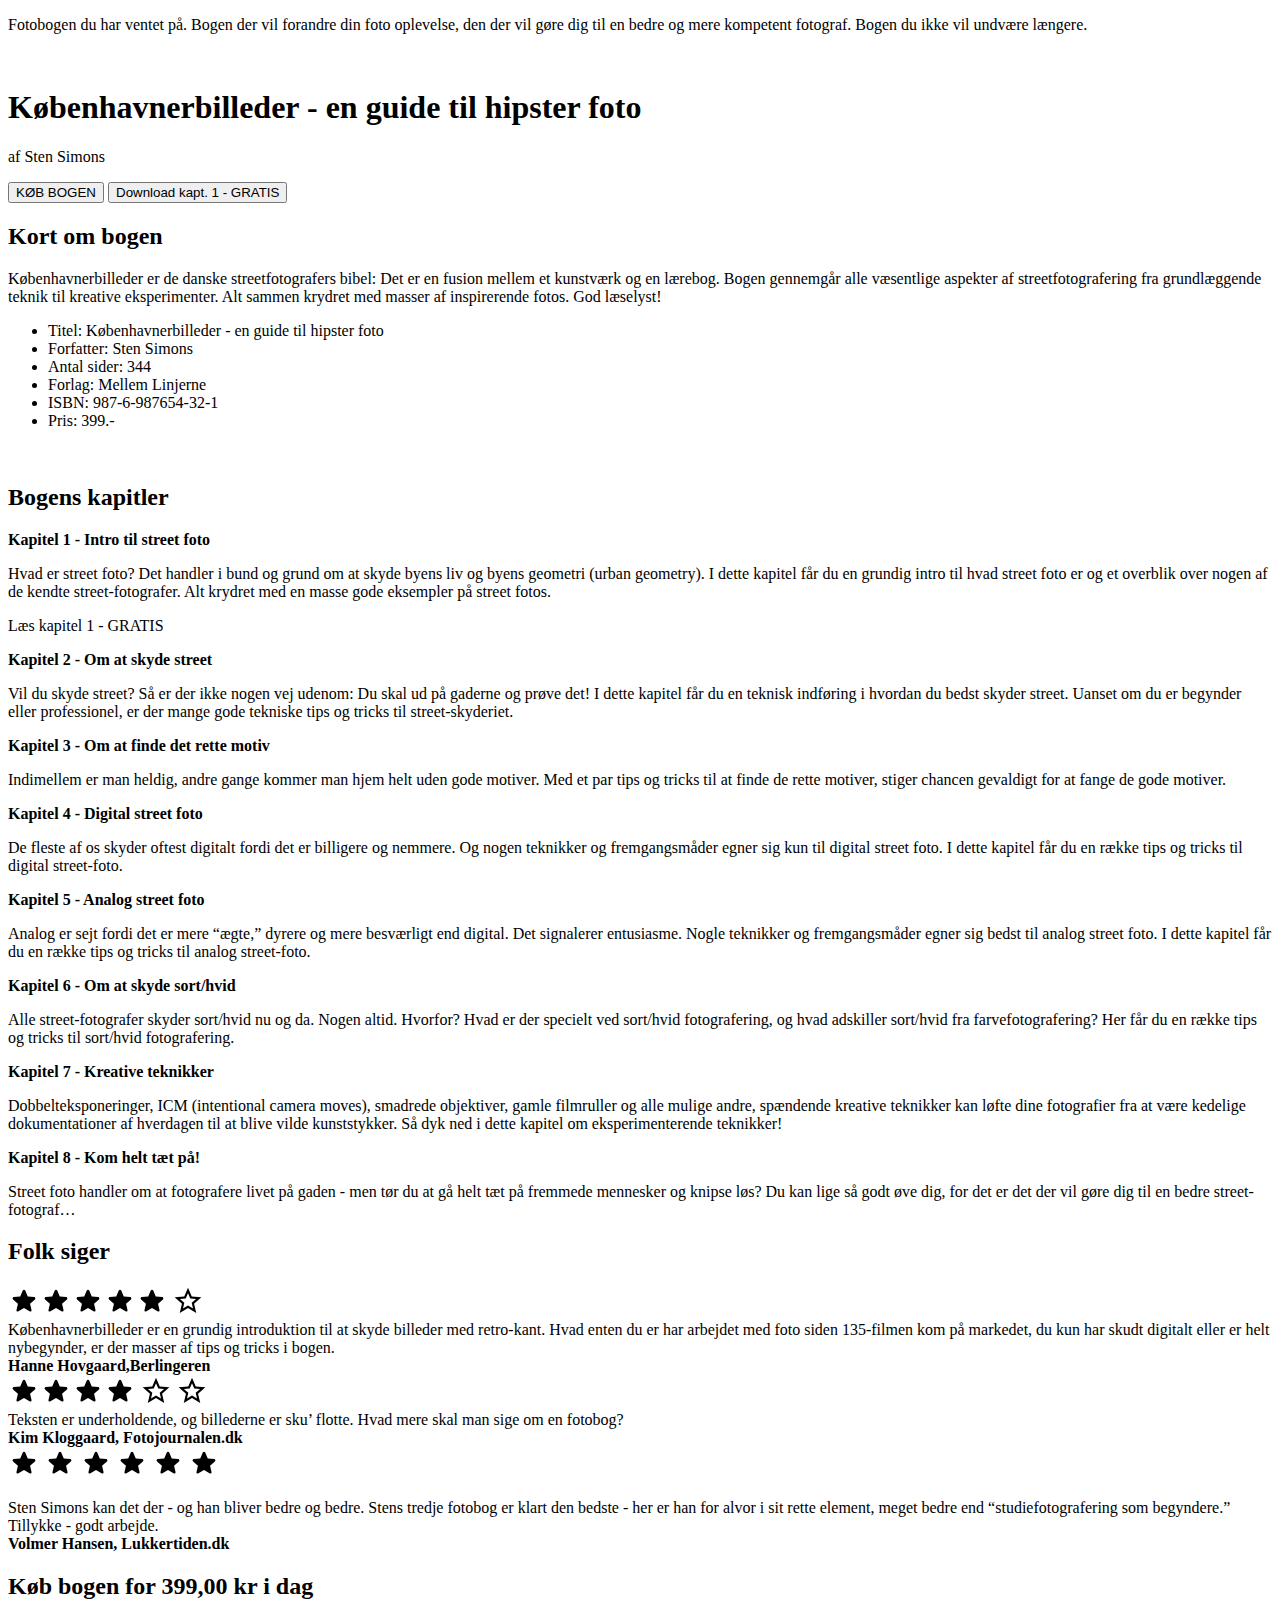
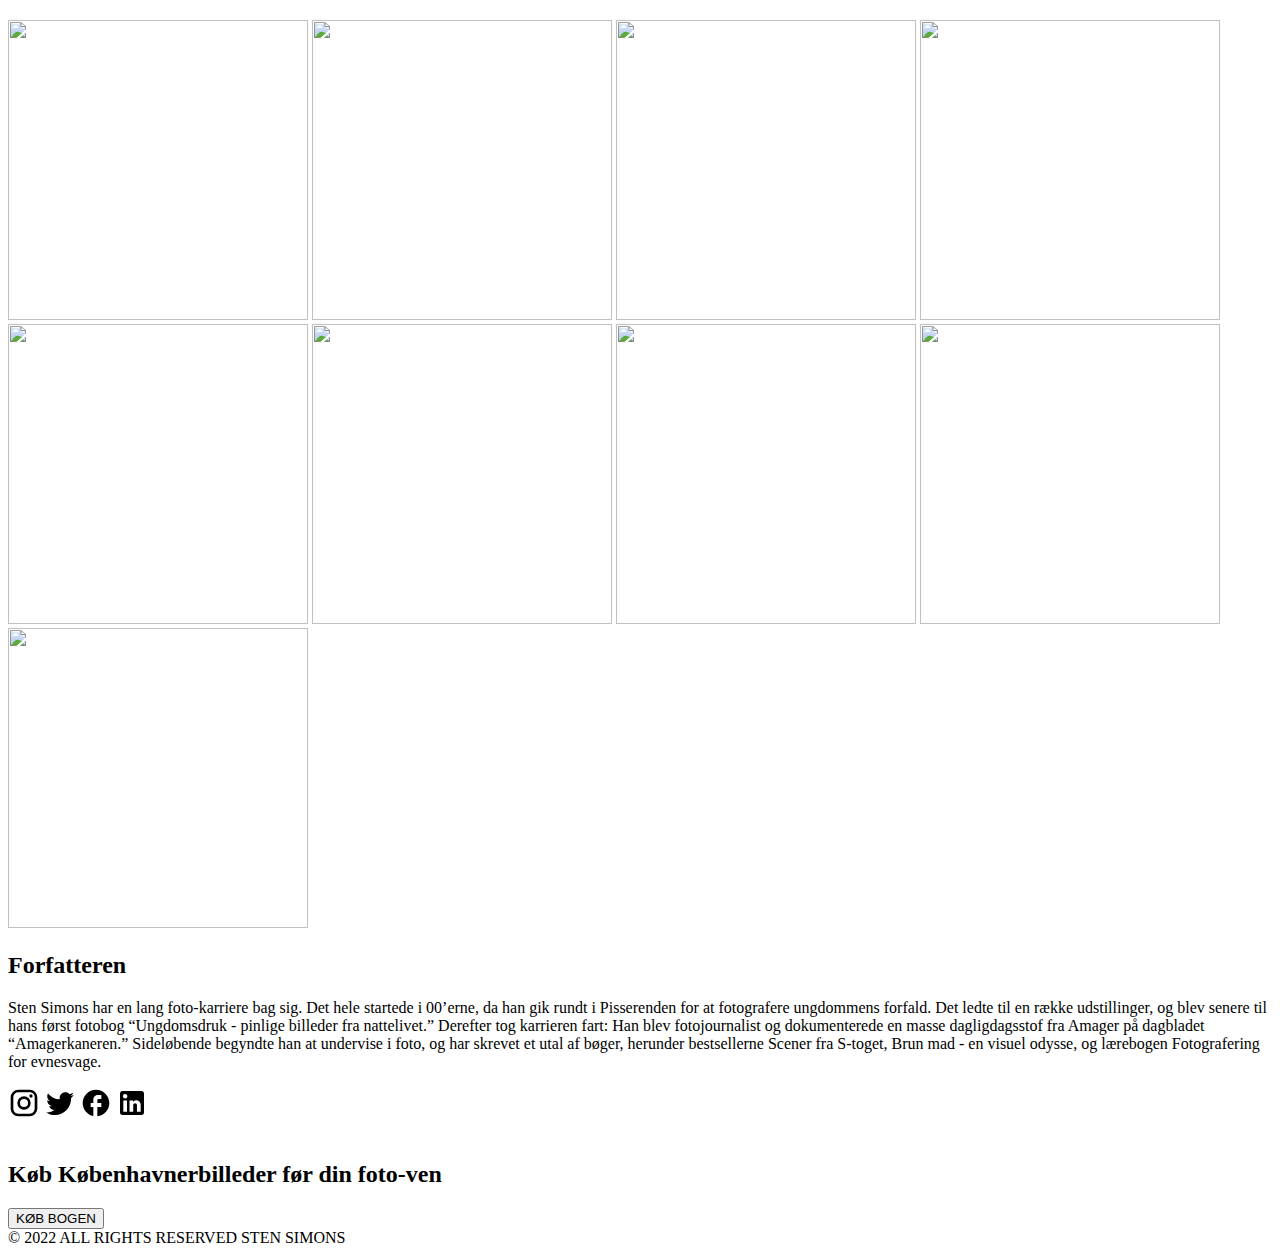
==== src/index.html @ 3d623f98 "first commit" ====
<!DOCTYPE html>
<html lang="en">
  <head>
    <meta charset="UTF-8" />
    <link rel="icon" type="image/svg+xml" href="/#" />
    <link rel="preconnect" href="https://fonts.googleapis.com" />
    <link rel="preconnect" href="https://fonts.gstatic.com" crossorigin />
    <link
      href="https://fonts.googleapis.com/css2?family=Fjalla+One&display=swap"
      rel="stylesheet"
    />
    <link rel="preconnect" href="https://fonts.googleapis.com" />
    <link rel="preconnect" href="https://fonts.gstatic.com" crossorigin />
    <link
      href="https://fonts.googleapis.com/css2?family=Playfair+Display:ital@0;1&display=swap"
      rel="stylesheet"
    />
    <meta name="viewport" content="width=device-width, initial-scale=1.0" />
    <title>Københavnerbilleder</title>
  </head>

  <!-- HUSK i terminalen  
    npm run dev    -->

  <body>
    <p class="bg-black bg-opacity-90 pt-3 text-center text-xs text-yellow-50">
      Fotobogen du har ventet på. Bogen der vil forandre din foto oplevelse, den
      der vil gøre dig til en bedre og mere kompetent fotograf. Bogen du ikke
      vil undvære længere.
    </p>

    <!-- HERO SEKTIONEN - START -->
    <section class="bg-black bg-opacity-90 lg:flex lg:gap-40 lg:pb-32">
      <div>
        <img
          class="px-12 py-3 lg:mt-28 lg:ml-20 lg:h-3/4 lg:p-0"
          src="/bog_fri.png"
          alt=""
        />
      </div>

      <div class="px-5">
        <div class="text-yellow-50 lg:mt-32 lg:pr-16">
          <h1 class="text-4xl lg:text-7xl">
            Københavnerbilleder - en guide til hipster foto
          </h1>
          <p class="font-bold">af Sten Simons</p>
        </div>
        <div class="mt-2 flex">
          <button
            class="rounded-lg bg-yellow-500 px-6 py-2 align-middle text-xl font-black lg:mt-16 lg:px-10 lg:py-3"
          >
            KØB BOGEN
          </button>
          <button
            class="text-s rounded-lg bg-yellow-500 px-6 py-2 align-middle font-black tracking-wide opacity-70 lg:mt-16 lg:ml-10 lg:px-10 lg:py-3"
          >
            Download kapt. 1 - GRATIS
          </button>
        </div>
      </div>
    </section>
    <!-- HERO SEKTIONEN - SLUT -->

    <section class="lg:mx-32">
      <section class="my-20 grid-cols-2 gap-40 lg:grid">
        <div>
          <h2 class="mb-4 text-5xl underline decoration-wavy">Kort om bogen</h2>
          <p>
            Københavnerbilleder er de danske streetfotografers bibel: Det er en
            fusion mellem et kunstværk og en lærebog. Bogen gennemgår alle
            væsentlige aspekter af streetfotografering fra grundlæggende teknik
            til kreative eksperimenter. Alt sammen krydret med masser af
            inspirerende fotos. God læselyst!
          </p>
        </div>

        <div class="flex items-end">
          <ul
            class="list-none rounded-lg border-4 p-14 text-center text-xs italic shadow-lg"
          >
            <li>Titel: Københavnerbilleder - en guide til hipster foto</li>
            <li>Forfatter: Sten Simons</li>
            <li>Antal sider: 344</li>
            <li>Forlag: Mellem Linjerne</li>
            <li>ISBN: 987-6-987654-32-1</li>
            <li>Pris: 399.-</li>
          </ul>
        </div>
      </section>

      <section class="grid grid-cols-3 items-center gap-10">
        <img class="h-64" src="/bog_v.webp" alt="" />

        <img class="h-56" src="/bog_op.webp" alt="" />

        <img class="h-52 rounded-3xl" src="/om_bog.webp" alt="" />
      </section>

      <section class="my-20 gap-10">
        <h2 class="mb-4 text-5xl underline decoration-wavy">Bogens kapitler</h2>

        <div class="grid-cols-2 grid-rows-4 gap-10 lg:grid">
          <div>
            <strong class="leading-10"
              >Kapitel 1 - Intro til street foto</strong
            >
            <p class="indent-8">
              Hvad er street foto? Det handler i bund og grund om at skyde byens
              liv og byens geometri (urban geometry). I dette kapitel får du en
              grundig intro til hvad street foto er og et overblik over nogen af
              de kendte street-fotografer. Alt krydret med en masse gode
              eksempler på street fotos.
            </p>
            <p
              class="font-black text-blue-800 underline decoration-2 underline-offset-4"
            >
              Læs kapitel 1 - GRATIS
            </p>
          </div>

          <div>
            <strong class="leading-10">Kapitel 2 - Om at skyde street</strong>
            <p class="indent-8">
              Vil du skyde street? Så er der ikke nogen vej udenom: Du skal ud
              på gaderne og prøve det! I dette kapitel får du en teknisk
              indføring i hvordan du bedst skyder street. Uanset om du er
              begynder eller professionel, er der mange gode tekniske tips og
              tricks til street-skyderiet.
            </p>
          </div>

          <div>
            <strong class="leading-10">
              Kapitel 3 - Om at finde det rette motiv</strong
            >
            <p class="indent-8">
              Indimellem er man heldig, andre gange kommer man hjem helt uden
              gode motiver. Med et par tips og tricks til at finde de rette
              motiver, stiger chancen gevaldigt for at fange de gode motiver.
            </p>
          </div>
          <div>
            <strong class="leading-10">Kapitel 4 - Digital street foto </strong>
            <p class="indent-8">
              De fleste af os skyder oftest digitalt fordi det er billigere og
              nemmere. Og nogen teknikker og fremgangsmåder egner sig kun til
              digital street foto. I dette kapitel får du en række tips og
              tricks til digital street-foto.
            </p>
          </div>

          <div>
            <strong class="leading-10">Kapitel 5 - Analog street foto </strong>
            <p class="indent-8">
              Analog er sejt fordi det er mere “ægte,” dyrere og mere besværligt
              end digital. Det signalerer entusiasme. Nogle teknikker og
              fremgangsmåder egner sig bedst til analog street foto. I dette
              kapitel får du en række tips og tricks til analog street-foto.
            </p>
          </div>

          <div>
            <strong class="leading-10">
              Kapitel 6 - Om at skyde sort/hvid
            </strong>
            <p class="indent-8">
              Alle street-fotografer skyder sort/hvid nu og da. Nogen altid.
              Hvorfor? Hvad er der specielt ved sort/hvid fotografering, og hvad
              adskiller sort/hvid fra farvefotografering? Her får du en række
              tips og tricks til sort/hvid fotografering.
            </p>
          </div>

          <div>
            <strong class="leading-10">Kapitel 7 - Kreative teknikker </strong>
            <p class="indent-8">
              Dobbelteksponeringer, ICM (intentional camera moves), smadrede
              objektiver, gamle filmruller og alle mulige andre, spændende
              kreative teknikker kan løfte dine fotografier fra at være kedelige
              dokumentationer af hverdagen til at blive vilde kunststykker. Så
              dyk ned i dette kapitel om eksperimenterende teknikker!
            </p>
          </div>

          <div>
            <strong class="leading-10">Kapitel 8 - Kom helt tæt på!</strong>
            <p class="indent-8">
              Street foto handler om at fotografere livet på gaden - men tør du
              at gå helt tæt på fremmede mennesker og knipse løs? Du kan lige så
              godt øve dig, for det er det der vil gøre dig til en bedre
              street-fotograf…
            </p>
          </div>
        </div>
      </section>

      <section class="my-20">
        <h2 class="mb-4 text-5xl underline decoration-wavy">Folk siger</h2>
        <div class="grid-cols-3 gap-x-10 lg:grid">
          <div>
            <div class="flex">
              <svg width="32" height="32" viewBox="0 0 24 24">
                <path
                  fill="currentColor"
                  d="m12 17.27l4.15 2.51c.76.46 1.69-.22 1.49-1.08l-1.1-4.72l3.67-3.18c.67-.58.31-1.68-.57-1.75l-4.83-.41l-1.89-4.46c-.34-.81-1.5-.81-1.84 0L9.19 8.63l-4.83.41c-.88.07-1.24 1.17-.57 1.75l3.67 3.18l-1.1 4.72c-.2.86.73 1.54 1.49 1.08l4.15-2.5z"
                /></svg
              ><svg width="32" height="32" viewBox="0 0 24 24">
                <path
                  fill="currentColor"
                  d="m12 17.27l4.15 2.51c.76.46 1.69-.22 1.49-1.08l-1.1-4.72l3.67-3.18c.67-.58.31-1.68-.57-1.75l-4.83-.41l-1.89-4.46c-.34-.81-1.5-.81-1.84 0L9.19 8.63l-4.83.41c-.88.07-1.24 1.17-.57 1.75l3.67 3.18l-1.1 4.72c-.2.86.73 1.54 1.49 1.08l4.15-2.5z"
                /></svg
              ><svg width="32" height="32" viewBox="0 0 24 24">
                <path
                  fill="currentColor"
                  d="m12 17.27l4.15 2.51c.76.46 1.69-.22 1.49-1.08l-1.1-4.72l3.67-3.18c.67-.58.31-1.68-.57-1.75l-4.83-.41l-1.89-4.46c-.34-.81-1.5-.81-1.84 0L9.19 8.63l-4.83.41c-.88.07-1.24 1.17-.57 1.75l3.67 3.18l-1.1 4.72c-.2.86.73 1.54 1.49 1.08l4.15-2.5z"
                /></svg
              ><svg width="32" height="32" viewBox="0 0 24 24">
                <path
                  fill="currentColor"
                  d="m12 17.27l4.15 2.51c.76.46 1.69-.22 1.49-1.08l-1.1-4.72l3.67-3.18c.67-.58.31-1.68-.57-1.75l-4.83-.41l-1.89-4.46c-.34-.81-1.5-.81-1.84 0L9.19 8.63l-4.83.41c-.88.07-1.24 1.17-.57 1.75l3.67 3.18l-1.1 4.72c-.2.86.73 1.54 1.49 1.08l4.15-2.5z"
                /></svg
              ><svg width="32" height="32" viewBox="0 0 24 24">
                <path
                  fill="currentColor"
                  d="m12 17.27l4.15 2.51c.76.46 1.69-.22 1.49-1.08l-1.1-4.72l3.67-3.18c.67-.58.31-1.68-.57-1.75l-4.83-.41l-1.89-4.46c-.34-.81-1.5-.81-1.84 0L9.19 8.63l-4.83.41c-.88.07-1.24 1.17-.57 1.75l3.67 3.18l-1.1 4.72c-.2.86.73 1.54 1.49 1.08l4.15-2.5z"
                />
              </svg>
              <svg width="32" height="32" viewBox="0 0 24 24">
                <path
                  fill="currentColor"
                  d="m22 9.24l-7.19-.62L12 2L9.19 8.63L2 9.24l5.46 4.73L5.82 21L12 17.27L18.18 21l-1.63-7.03L22 9.24zM12 15.4l-3.76 2.27l1-4.28l-3.32-2.88l4.38-.38L12 6.1l1.71 4.04l4.38.38l-3.32 2.88l1 4.28L12 15.4z"
                />
              </svg>
            </div>

            <div>
              Københavnerbilleder er en grundig introduktion til at skyde
              billeder med retro-kant. Hvad enten du er har arbejdet med foto
              siden 135-filmen kom på markedet, du kun har skudt digitalt eller
              er helt nybegynder, er der masser af tips og tricks i bogen.
              <br />
              <strong> Hanne Hovgaard,Berlingeren</strong>
            </div>
          </div>
          <div>
            <div class="flex">
              <svg width="32" height="32" viewBox="0 0 24 24">
                <path
                  fill="currentColor"
                  d="m12 17.27l4.15 2.51c.76.46 1.69-.22 1.49-1.08l-1.1-4.72l3.67-3.18c.67-.58.31-1.68-.57-1.75l-4.83-.41l-1.89-4.46c-.34-.81-1.5-.81-1.84 0L9.19 8.63l-4.83.41c-.88.07-1.24 1.17-.57 1.75l3.67 3.18l-1.1 4.72c-.2.86.73 1.54 1.49 1.08l4.15-2.5z"
                /></svg
              ><svg width="32" height="32" viewBox="0 0 24 24">
                <path
                  fill="currentColor"
                  d="m12 17.27l4.15 2.51c.76.46 1.69-.22 1.49-1.08l-1.1-4.72l3.67-3.18c.67-.58.31-1.68-.57-1.75l-4.83-.41l-1.89-4.46c-.34-.81-1.5-.81-1.84 0L9.19 8.63l-4.83.41c-.88.07-1.24 1.17-.57 1.75l3.67 3.18l-1.1 4.72c-.2.86.73 1.54 1.49 1.08l4.15-2.5z"
                /></svg
              ><svg width="32" height="32" viewBox="0 0 24 24">
                <path
                  fill="currentColor"
                  d="m12 17.27l4.15 2.51c.76.46 1.69-.22 1.49-1.08l-1.1-4.72l3.67-3.18c.67-.58.31-1.68-.57-1.75l-4.83-.41l-1.89-4.46c-.34-.81-1.5-.81-1.84 0L9.19 8.63l-4.83.41c-.88.07-1.24 1.17-.57 1.75l3.67 3.18l-1.1 4.72c-.2.86.73 1.54 1.49 1.08l4.15-2.5z"
                /></svg
              ><svg width="32" height="32" viewBox="0 0 24 24">
                <path
                  fill="currentColor"
                  d="m12 17.27l4.15 2.51c.76.46 1.69-.22 1.49-1.08l-1.1-4.72l3.67-3.18c.67-.58.31-1.68-.57-1.75l-4.83-.41l-1.89-4.46c-.34-.81-1.5-.81-1.84 0L9.19 8.63l-4.83.41c-.88.07-1.24 1.17-.57 1.75l3.67 3.18l-1.1 4.72c-.2.86.73 1.54 1.49 1.08l4.15-2.5z"
                />
              </svg>

              <svg width="32" height="32" viewBox="0 0 24 24">
                <path
                  fill="currentColor"
                  d="m22 9.24l-7.19-.62L12 2L9.19 8.63L2 9.24l5.46 4.73L5.82 21L12 17.27L18.18 21l-1.63-7.03L22 9.24zM12 15.4l-3.76 2.27l1-4.28l-3.32-2.88l4.38-.38L12 6.1l1.71 4.04l4.38.38l-3.32 2.88l1 4.28L12 15.4z"
                />
              </svg>
              <svg width="32" height="32" viewBox="0 0 24 24">
                <path
                  fill="currentColor"
                  d="m22 9.24l-7.19-.62L12 2L9.19 8.63L2 9.24l5.46 4.73L5.82 21L12 17.27L18.18 21l-1.63-7.03L22 9.24zM12 15.4l-3.76 2.27l1-4.28l-3.32-2.88l4.38-.38L12 6.1l1.71 4.04l4.38.38l-3.32 2.88l1 4.28L12 15.4z"
                />
              </svg>
            </div>
            <div>
              Teksten er underholdende, og billederne er sku’ flotte. Hvad mere
              skal man sige om en fotobog?
              <br />
              <strong>Kim Kloggaard, Fotojournalen.dk</strong>
            </div>
          </div>

          <div>
            <div class="flex">
              <svg width="32" height="32" viewBox="0 0 24 24">
                <path
                  fill="currentColor"
                  d="m12 17.27l4.15 2.51c.76.46 1.69-.22 1.49-1.08l-1.1-4.72l3.67-3.18c.67-.58.31-1.68-.57-1.75l-4.83-.41l-1.89-4.46c-.34-.81-1.5-.81-1.84 0L9.19 8.63l-4.83.41c-.88.07-1.24 1.17-.57 1.75l3.67 3.18l-1.1 4.72c-.2.86.73 1.54 1.49 1.08l4.15-2.5z"
                />
              </svg>
              <svg width="32" height="32" viewBox="0 0 24 24">
                <path
                  fill="currentColor"
                  d="m12 17.27l4.15 2.51c.76.46 1.69-.22 1.49-1.08l-1.1-4.72l3.67-3.18c.67-.58.31-1.68-.57-1.75l-4.83-.41l-1.89-4.46c-.34-.81-1.5-.81-1.84 0L9.19 8.63l-4.83.41c-.88.07-1.24 1.17-.57 1.75l3.67 3.18l-1.1 4.72c-.2.86.73 1.54 1.49 1.08l4.15-2.5z"
                />
              </svg>
              <svg width="32" height="32" viewBox="0 0 24 24">
                <path
                  fill="currentColor"
                  d="m12 17.27l4.15 2.51c.76.46 1.69-.22 1.49-1.08l-1.1-4.72l3.67-3.18c.67-.58.31-1.68-.57-1.75l-4.83-.41l-1.89-4.46c-.34-.81-1.5-.81-1.84 0L9.19 8.63l-4.83.41c-.88.07-1.24 1.17-.57 1.75l3.67 3.18l-1.1 4.72c-.2.86.73 1.54 1.49 1.08l4.15-2.5z"
                />
              </svg>
              <svg width="32" height="32" viewBox="0 0 24 24">
                <path
                  fill="currentColor"
                  d="m12 17.27l4.15 2.51c.76.46 1.69-.22 1.49-1.08l-1.1-4.72l3.67-3.18c.67-.58.31-1.68-.57-1.75l-4.83-.41l-1.89-4.46c-.34-.81-1.5-.81-1.84 0L9.19 8.63l-4.83.41c-.88.07-1.24 1.17-.57 1.75l3.67 3.18l-1.1 4.72c-.2.86.73 1.54 1.49 1.08l4.15-2.5z"
                />
              </svg>
              <svg width="32" height="32" viewBox="0 0 24 24">
                <path
                  fill="currentColor"
                  d="m12 17.27l4.15 2.51c.76.46 1.69-.22 1.49-1.08l-1.1-4.72l3.67-3.18c.67-.58.31-1.68-.57-1.75l-4.83-.41l-1.89-4.46c-.34-.81-1.5-.81-1.84 0L9.19 8.63l-4.83.41c-.88.07-1.24 1.17-.57 1.75l3.67 3.18l-1.1 4.72c-.2.86.73 1.54 1.49 1.08l4.15-2.5z"
                />
              </svg>
              <svg width="32" height="32" viewBox="0 0 24 24">
                <path
                  fill="currentColor"
                  d="m12 17.27l4.15 2.51c.76.46 1.69-.22 1.49-1.08l-1.1-4.72l3.67-3.18c.67-.58.31-1.68-.57-1.75l-4.83-.41l-1.89-4.46c-.34-.81-1.5-.81-1.84 0L9.19 8.63l-4.83.41c-.88.07-1.24 1.17-.57 1.75l3.67 3.18l-1.1 4.72c-.2.86.73 1.54 1.49 1.08l4.15-2.5z"
                />
              </svg>
            </div>
            <p>
              Sten Simons kan det der - og han bliver bedre og bedre. Stens
              tredje fotobog er klart den bedste - her er han for alvor i sit
              rette element, meget bedre end “studiefotografering som
              begyndere.” Tillykke - godt arbejde. <br />
              <strong>Volmer Hansen, Lukkertiden.dk</strong>
            </p>
          </div>
        </div>
      </section>
      <section>
        <h2
          class="bg-black p-12 text-center text-4xl tracking-wider text-yellow-50 opacity-90"
        >
          Køb bogen for 399,00 kr i dag
        </h2>
      </section>

      <section class="my-20 grid grid-cols-3 grid-rows-3 gap-5">
        <img src="/1.webp" alt="" width="300" height="300" />
        <img src="/2.webp" alt="" width="300" height="300" />
        <img src="/3.webp" alt="" width="300" height="300" />
        <img src="/4.webp" alt="" width="300" height="300" />
        <img src="/5.webp" alt="" width="300" height="300" />
        <img src="/6.webp" alt="" width="300" height="300" />
        <img src="/7.webp" alt="" width="300" height="300" />
        <img src="/8.webp" alt="" width="300" height="300" />
        <img src="/9.webp" alt="" width="300" height="300" />
      </section>

      <section class="my-32 grid-cols-2 gap-40 lg:grid">
        <div>
          <h2 class="mb-4 text-5xl underline decoration-wavy">Forfatteren</h2>
          <p>
            Sten Simons har en lang foto-karriere bag sig. Det hele startede i
            00’erne, da han gik rundt i Pisserenden for at fotografere
            ungdommens forfald. Det ledte til en række udstillinger, og blev
            senere til hans først fotobog “Ungdomsdruk - pinlige billeder fra
            nattelivet.” Derefter tog karrieren fart: Han blev fotojournalist og
            dokumenterede en masse dagligdagsstof fra Amager på dagbladet
            “Amagerkaneren.” Sideløbende begyndte han at undervise i foto, og
            har skrevet et utal af bøger, herunder bestsellerne Scener fra
            S-toget, Brun mad - en visuel odysse, og lærebogen Fotografering for
            evnesvage.
          </p>
          <div class="flex gap-6 pt-6">
            <svg width="32" height="32" viewBox="0 0 24 24">
              <path
                fill="currentColor"
                d="M7.8 2h8.4C19.4 2 22 4.6 22 7.8v8.4a5.8 5.8 0 0 1-5.8 5.8H7.8C4.6 22 2 19.4 2 16.2V7.8A5.8 5.8 0 0 1 7.8 2m-.2 2A3.6 3.6 0 0 0 4 7.6v8.8C4 18.39 5.61 20 7.6 20h8.8a3.6 3.6 0 0 0 3.6-3.6V7.6C20 5.61 18.39 4 16.4 4H7.6m9.65 1.5a1.25 1.25 0 0 1 1.25 1.25A1.25 1.25 0 0 1 17.25 8A1.25 1.25 0 0 1 16 6.75a1.25 1.25 0 0 1 1.25-1.25M12 7a5 5 0 0 1 5 5a5 5 0 0 1-5 5a5 5 0 0 1-5-5a5 5 0 0 1 5-5m0 2a3 3 0 0 0-3 3a3 3 0 0 0 3 3a3 3 0 0 0 3-3a3 3 0 0 0-3-3Z"
              />
            </svg>
            <svg width="32" height="32" viewBox="0 0 24 24">
              <path
                fill="currentColor"
                d="M22.46 6c-.77.35-1.6.58-2.46.69c.88-.53 1.56-1.37 1.88-2.38c-.83.5-1.75.85-2.72 1.05C18.37 4.5 17.26 4 16 4c-2.35 0-4.27 1.92-4.27 4.29c0 .34.04.67.11.98C8.28 9.09 5.11 7.38 3 4.79c-.37.63-.58 1.37-.58 2.15c0 1.49.75 2.81 1.91 3.56c-.71 0-1.37-.2-1.95-.5v.03c0 2.08 1.48 3.82 3.44 4.21a4.22 4.22 0 0 1-1.93.07a4.28 4.28 0 0 0 4 2.98a8.521 8.521 0 0 1-5.33 1.84c-.34 0-.68-.02-1.02-.06C3.44 20.29 5.7 21 8.12 21C16 21 20.33 14.46 20.33 8.79c0-.19 0-.37-.01-.56c.84-.6 1.56-1.36 2.14-2.23Z"
              />
            </svg>
            <svg width="32" height="32" viewBox="0 0 24 24">
              <path
                fill="currentColor"
                d="M22 12c0-5.52-4.48-10-10-10S2 6.48 2 12c0 4.84 3.44 8.87 8 9.8V15H8v-3h2V9.5C10 7.57 11.57 6 13.5 6H16v3h-2c-.55 0-1 .45-1 1v2h3v3h-3v6.95c5.05-.5 9-4.76 9-9.95z"
              />
            </svg>
            <svg width="32" height="32" viewBox="0 0 24 24">
              <path
                fill="currentColor"
                d="M19 3a2 2 0 0 1 2 2v14a2 2 0 0 1-2 2H5a2 2 0 0 1-2-2V5a2 2 0 0 1 2-2h14m-.5 15.5v-5.3a3.26 3.26 0 0 0-3.26-3.26c-.85 0-1.84.52-2.32 1.3v-1.11h-2.79v8.37h2.79v-4.93c0-.77.62-1.4 1.39-1.4a1.4 1.4 0 0 1 1.4 1.4v4.93h2.79M6.88 8.56a1.68 1.68 0 0 0 1.68-1.68c0-.93-.75-1.69-1.68-1.69a1.69 1.69 0 0 0-1.69 1.69c0 .93.76 1.68 1.69 1.68m1.39 9.94v-8.37H5.5v8.37h2.77Z"
              />
            </svg>
          </div>
        </div>
        <div>
          <img class="" src="/sten_simons.webp" alt="" />
        </div>
      </section>

      <section class="my-20 text-center">
        <h2 class="break-words text-3xl font-bold lg:text-5xl">
          Køb Københavnerbilleder før din foto-ven
        </h2>
        <button
          class="mt-20 rounded-lg border-4 border-black bg-yellow-400 p-4 px-12 text-2xl font-black"
        >
          KØB BOGEN
        </button>
      </section>
    </section>
    <footer
      class="h-32 bg-black bg-opacity-90 pt-12 text-center text-yellow-50"
    >
      © 2022 ALL RIGHTS RESERVED STEN SIMONS
    </footer>
    <script type="module" src="./main.js"></script>
  </body>
</html>
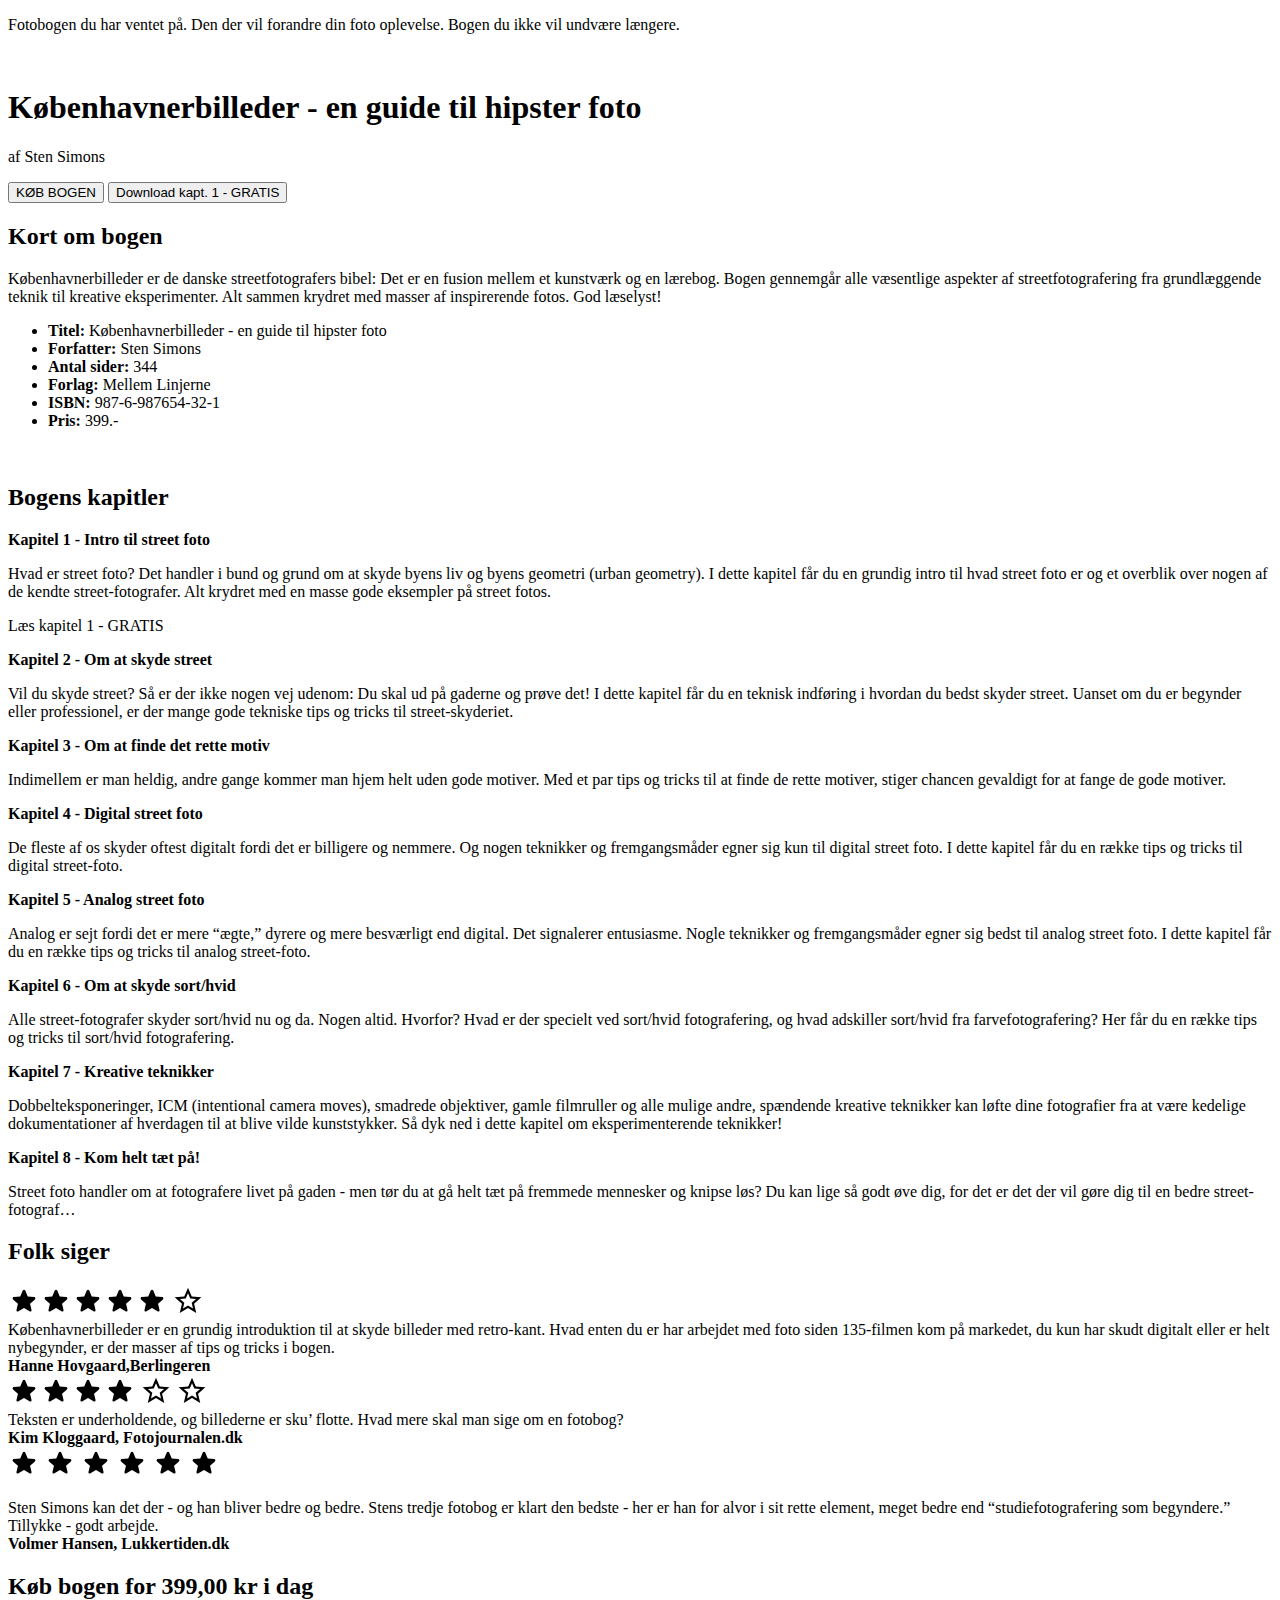
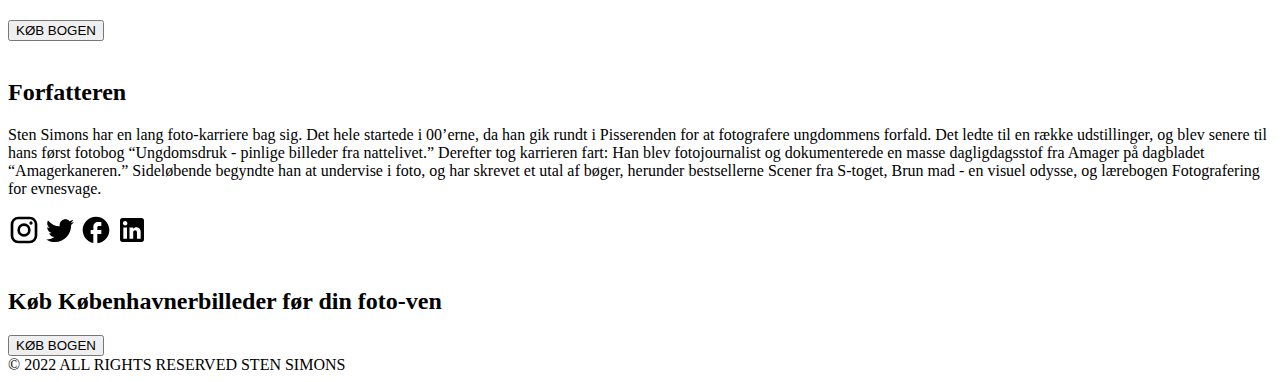
==== commit e2110fbe: "rettelser" ====
--- a/src/index.html
+++ b/src/index.html
@@ -23,14 +23,15 @@
     npm run dev    -->
 
   <body>
-    <p class="bg-black bg-opacity-90 pt-3 text-center text-xs text-yellow-50">
-      Fotobogen du har ventet på. Bogen der vil forandre din foto oplevelse, den
-      der vil gøre dig til en bedre og mere kompetent fotograf. Bogen du ikke
-      vil undvære længere.
+    <p
+      class="bg-black bg-opacity-90 pt-3 text-center text-xs text-yellow-50 lg:text-lg"
+    >
+      Fotobogen du har ventet på. Den der vil forandre din foto oplevelse. Bogen
+      du ikke vil undvære længere.
     </p>
 
     <!-- HERO SEKTIONEN - START -->
-    <section class="bg-black bg-opacity-90 lg:flex lg:gap-40 lg:pb-32">
+    <section class="bg-black bg-opacity-90 pb-10 lg:flex lg:gap-40 lg:pb-32">
       <div>
         <img
           class="px-12 py-3 lg:mt-28 lg:ml-20 lg:h-3/4 lg:p-0"
@@ -46,14 +47,14 @@
           </h1>
           <p class="font-bold">af Sten Simons</p>
         </div>
-        <div class="mt-2 flex">
+        <div class="mt-4 flex justify-center gap-4 lg:justify-start">
           <button
-            class="rounded-lg bg-yellow-500 px-6 py-2 align-middle text-xl font-black lg:mt-16 lg:px-10 lg:py-3"
+            class="text-s rounded-lg bg-yellow-500 px-6 align-middle font-black lg:mt-16 lg:px-10 lg:py-3 lg:text-2xl"
           >
             KØB BOGEN
           </button>
           <button
-            class="text-s rounded-lg bg-yellow-500 px-6 py-2 align-middle font-black tracking-wide opacity-70 lg:mt-16 lg:ml-10 lg:px-10 lg:py-3"
+            class="rounded-lg bg-yellow-500 px-6 py-2 align-middle text-xs font-black tracking-wide opacity-70 lg:mt-16 lg:ml-10 lg:px-10 lg:py-3 lg:text-xl"
           >
             Download kapt. 1 - GRATIS
           </button>
@@ -62,7 +63,7 @@
     </section>
     <!-- HERO SEKTIONEN - SLUT -->
 
-    <section class="lg:mx-32">
+    <section class="mx-4 lg:mx-32">
       <section class="my-20 grid-cols-2 gap-40 lg:grid">
         <div>
           <h2 class="mb-4 text-5xl underline decoration-wavy">Kort om bogen</h2>
@@ -75,26 +76,29 @@
           </p>
         </div>
 
-        <div class="flex items-end">
+        <div class="mt-8 flex items-end">
           <ul
-            class="list-none rounded-lg border-4 p-14 text-center text-xs italic shadow-lg"
+            class="list-none rounded-lg border-4 p-12 text-center text-xs italic shadow-lg"
           >
-            <li>Titel: Københavnerbilleder - en guide til hipster foto</li>
-            <li>Forfatter: Sten Simons</li>
-            <li>Antal sider: 344</li>
-            <li>Forlag: Mellem Linjerne</li>
-            <li>ISBN: 987-6-987654-32-1</li>
-            <li>Pris: 399.-</li>
+            <li>
+              <strong> Titel: </strong> Københavnerbilleder - en guide til
+              hipster foto
+            </li>
+            <li><strong> Forfatter: </strong>Sten Simons</li>
+            <li><strong> Antal sider:</strong> 344</li>
+            <li><strong> Forlag: </strong>Mellem Linjerne</li>
+            <li><strong> ISBN:</strong> 987-6-987654-32-1</li>
+            <li><strong> Pris:</strong> 399.-</li>
           </ul>
         </div>
       </section>
 
-      <section class="grid grid-cols-3 items-center gap-10">
-        <img class="h-64" src="/bog_v.webp" alt="" />
-
-        <img class="h-56" src="/bog_op.webp" alt="" />
-
-        <img class="h-52 rounded-3xl" src="/om_bog.webp" alt="" />
+      <section class="mx-4 items-center justify-center gap-8 lg:flex">
+        <img class="mb-3 lg:h-64" src="/bog_v.webp" alt="" />
+
+        <img class="mb-3 lg:h-56" src="/bog_op.webp" alt="" />
+
+        <img class="lg:h-52" src="/om_bog.webp" alt="" />
       </section>
 
       <section class="my-20 gap-10">
@@ -234,7 +238,7 @@
               </svg>
             </div>
 
-            <div>
+            <div class="mb-6">
               Københavnerbilleder er en grundig introduktion til at skyde
               billeder med retro-kant. Hvad enten du er har arbejdet med foto
               siden 135-filmen kom på markedet, du kun har skudt digitalt eller
@@ -280,7 +284,7 @@
                 />
               </svg>
             </div>
-            <div>
+            <div class="mb-6">
               Teksten er underholdende, og billederne er sku’ flotte. Hvad mere
               skal man sige om en fotobog?
               <br />
@@ -337,24 +341,29 @@
           </div>
         </div>
       </section>
-      <section>
+      <section class="bg-black p-10 text-center">
         <h2
-          class="bg-black p-12 text-center text-4xl tracking-wider text-yellow-50 opacity-90"
+          class="mb-4 text-center text-xl tracking-wider text-yellow-50 opacity-90 lg:text-4xl"
         >
           Køb bogen for 399,00 kr i dag
         </h2>
-      </section>
-
-      <section class="my-20 grid grid-cols-3 grid-rows-3 gap-5">
-        <img src="/1.webp" alt="" width="300" height="300" />
-        <img src="/2.webp" alt="" width="300" height="300" />
-        <img src="/3.webp" alt="" width="300" height="300" />
-        <img src="/4.webp" alt="" width="300" height="300" />
-        <img src="/5.webp" alt="" width="300" height="300" />
-        <img src="/6.webp" alt="" width="300" height="300" />
-        <img src="/7.webp" alt="" width="300" height="300" />
-        <img src="/8.webp" alt="" width="300" height="300" />
-        <img src="/9.webp" alt="" width="300" height="300" />
+        <button
+          class="text-s rounded-lg bg-yellow-500 px-6 py-2 font-black lg:px-10 lg:py-3 lg:text-2xl"
+        >
+          KØB BOGEN
+        </button>
+      </section>
+
+      <section class="my-20 grid-cols-3 lg:grid">
+        <img class="aspect-square object-cover" src="/1.webp" alt="" />
+        <img class="aspect-square object-cover" src="/2.webp" alt="" />
+        <img class="aspect-square object-cover" src="/3.webp" alt="" />
+        <img class="aspect-square object-cover" src="/4.webp" alt="" />
+        <img class="aspect-square object-cover" src="/5.webp" alt="" />
+        <img class="aspect-square object-cover" src="/6.webp" alt="" />
+        <img class="aspect-square object-cover" src="/7.webp" alt="" />
+        <img class="aspect-square object-cover" src="/8.webp" alt="" />
+        <img class="aspect-square object-cover" src="/9.webp" alt="" />
       </section>
 
       <section class="my-32 grid-cols-2 gap-40 lg:grid">
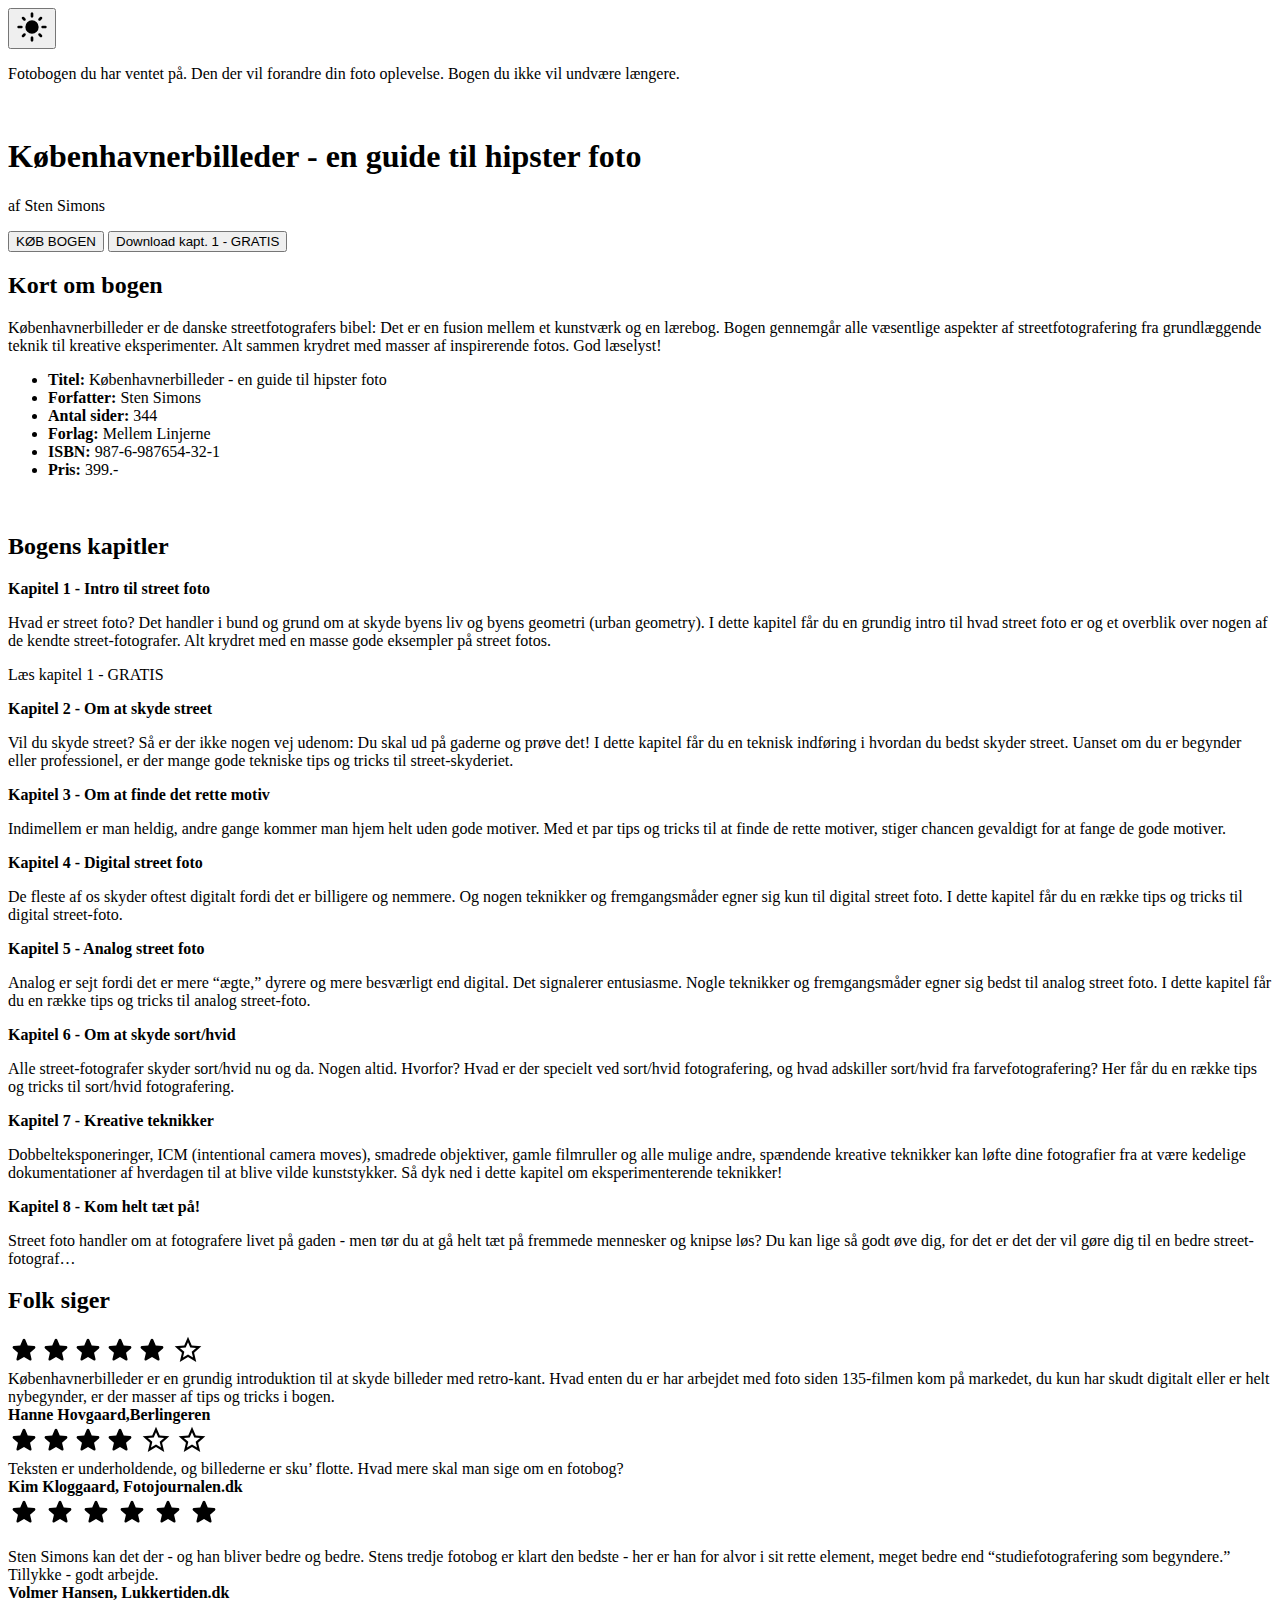
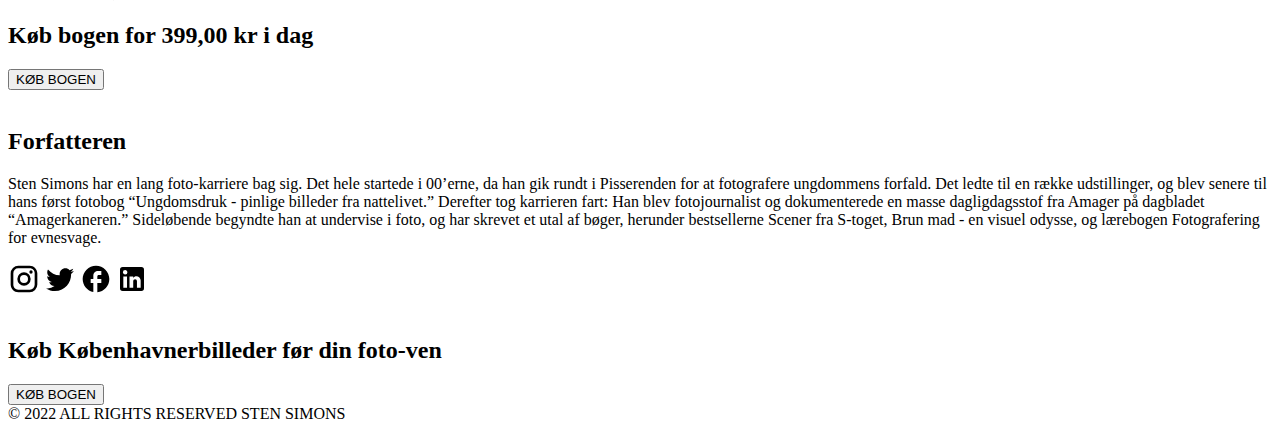
==== commit 7f7856a3: "dark mode" ====
--- a/src/index.html
+++ b/src/index.html
@@ -22,9 +22,20 @@
   <!-- HUSK i terminalen  
     npm run dev    -->
 
-  <body>
+  <body class="bg-white dark:bg-black dark:text-white">
+    <div class="dark:bg-black">
+      <button id="darkmodeknap">
+        <svg class="mt-2 h-5" width="32" height="32" viewBox="0 0 24 24">
+          <path
+            fill="currentColor"
+            d="M12 17q-2.075 0-3.537-1.463Q7 14.075 7 12t1.463-3.538Q9.925 7 12 7t3.538 1.462Q17 9.925 17 12q0 2.075-1.462 3.537Q14.075 17 12 17ZM2 13q-.425 0-.712-.288Q1 12.425 1 12t.288-.713Q1.575 11 2 11h2q.425 0 .713.287Q5 11.575 5 12t-.287.712Q4.425 13 4 13Zm18 0q-.425 0-.712-.288Q19 12.425 19 12t.288-.713Q19.575 11 20 11h2q.425 0 .712.287q.288.288.288.713t-.288.712Q22.425 13 22 13Zm-8-8q-.425 0-.712-.288Q11 4.425 11 4V2q0-.425.288-.713Q11.575 1 12 1t.713.287Q13 1.575 13 2v2q0 .425-.287.712Q12.425 5 12 5Zm0 18q-.425 0-.712-.288Q11 22.425 11 22v-2q0-.425.288-.712Q11.575 19 12 19t.713.288Q13 19.575 13 20v2q0 .425-.287.712Q12.425 23 12 23ZM5.65 7.05L4.575 6q-.3-.275-.288-.7q.013-.425.288-.725q.3-.3.725-.3t.7.3L7.05 5.65q.275.3.275.7q0 .4-.275.7q-.275.3-.687.287q-.413-.012-.713-.287ZM18 19.425l-1.05-1.075q-.275-.3-.275-.712q0-.413.275-.688q.275-.3.688-.287q.412.012.712.287L19.425 18q.3.275.288.7q-.013.425-.288.725q-.3.3-.725.3t-.7-.3ZM16.95 7.05q-.3-.275-.287-.688q.012-.412.287-.712L18 4.575q.275-.3.7-.288q.425.013.725.288q.3.3.3.725t-.3.7L18.35 7.05q-.3.275-.7.275q-.4 0-.7-.275ZM4.575 19.425q-.3-.3-.3-.725t.3-.7l1.075-1.05q.3-.275.713-.275q.412 0 .687.275q.3.275.288.688q-.013.412-.288.712L6 19.425q-.275.3-.7.287q-.425-.012-.725-.287Z"
+          />
+        </svg>
+      </button>
+    </div>
+
     <p
-      class="bg-black bg-opacity-90 pt-3 text-center text-xs text-yellow-50 lg:text-lg"
+      class="bg-black bg-opacity-90 pt-3 text-center text-xs text-white lg:text-lg"
     >
       Fotobogen du har ventet på. Den der vil forandre din foto oplevelse. Bogen
       du ikke vil undvære længere.
@@ -41,7 +52,7 @@
       </div>
 
       <div class="px-5">
-        <div class="text-yellow-50 lg:mt-32 lg:pr-16">
+        <div class="text-white lg:mt-32 lg:pr-16">
           <h1 class="text-4xl lg:text-7xl">
             Københavnerbilleder - en guide til hipster foto
           </h1>
@@ -49,12 +60,12 @@
         </div>
         <div class="mt-4 flex justify-center gap-4 lg:justify-start">
           <button
-            class="text-s rounded-lg bg-yellow-500 px-6 align-middle font-black lg:mt-16 lg:px-10 lg:py-3 lg:text-2xl"
+            class="text-s rounded-lg bg-button px-6 align-middle text-white lg:mt-16 lg:px-10 lg:py-3 lg:text-2xl"
           >
             KØB BOGEN
           </button>
           <button
-            class="rounded-lg bg-yellow-500 px-6 py-2 align-middle text-xs font-black tracking-wide opacity-70 lg:mt-16 lg:ml-10 lg:px-10 lg:py-3 lg:text-xl"
+            class="rounded-lg border-2 border-button px-6 py-2 align-middle text-xs tracking-wide text-button lg:mt-16 lg:ml-10 lg:px-10 lg:py-3 lg:text-xl"
           >
             Download kapt. 1 - GRATIS
           </button>
@@ -66,7 +77,7 @@
     <section class="mx-4 lg:mx-32">
       <section class="my-20 grid-cols-2 gap-40 lg:grid">
         <div>
-          <h2 class="mb-4 text-5xl underline decoration-wavy">Kort om bogen</h2>
+          <h2 class="mb-8 text-5xl underline decoration-wavy">Kort om bogen</h2>
           <p>
             Københavnerbilleder er de danske streetfotografers bibel: Det er en
             fusion mellem et kunstværk og en lærebog. Bogen gennemgår alle
@@ -78,7 +89,7 @@
 
         <div class="mt-8 flex items-end">
           <ul
-            class="list-none rounded-lg border-4 p-12 text-center text-xs italic shadow-lg"
+            class="list-none rounded-lg border-4 bg-button bg-opacity-50 p-12 text-center text-xs italic shadow-lg"
           >
             <li>
               <strong> Titel: </strong> Københavnerbilleder - en guide til
@@ -102,14 +113,14 @@
       </section>
 
       <section class="my-20 gap-10">
-        <h2 class="mb-4 text-5xl underline decoration-wavy">Bogens kapitler</h2>
-
-        <div class="grid-cols-2 grid-rows-4 gap-10 lg:grid">
-          <div>
-            <strong class="leading-10"
+        <h2 class="mb-8 text-5xl underline decoration-wavy">Bogens kapitler</h2>
+
+        <div class="grid-cols-2 lg:grid lg:gap-10">
+          <div>
+            <strong class="text-lg uppercase"
               >Kapitel 1 - Intro til street foto</strong
             >
-            <p class="indent-8">
+            <p>
               Hvad er street foto? Det handler i bund og grund om at skyde byens
               liv og byens geometri (urban geometry). I dette kapitel får du en
               grundig intro til hvad street foto er og et overblik over nogen af
@@ -117,15 +128,17 @@
               eksempler på street fotos.
             </p>
             <p
-              class="font-black text-blue-800 underline decoration-2 underline-offset-4"
+              class="mb-6 font-black text-blue-800 underline decoration-2 underline-offset-4"
             >
               Læs kapitel 1 - GRATIS
             </p>
           </div>
 
           <div>
-            <strong class="leading-10">Kapitel 2 - Om at skyde street</strong>
-            <p class="indent-8">
+            <strong class="text-lg uppercase"
+              >Kapitel 2 - Om at skyde street</strong
+            >
+            <p class="mb-6">
               Vil du skyde street? Så er der ikke nogen vej udenom: Du skal ud
               på gaderne og prøve det! I dette kapitel får du en teknisk
               indføring i hvordan du bedst skyder street. Uanset om du er
@@ -135,18 +148,20 @@
           </div>
 
           <div>
-            <strong class="leading-10">
+            <strong class="text-lg uppercase">
               Kapitel 3 - Om at finde det rette motiv</strong
             >
-            <p class="indent-8">
+            <p class="mb-6">
               Indimellem er man heldig, andre gange kommer man hjem helt uden
               gode motiver. Med et par tips og tricks til at finde de rette
               motiver, stiger chancen gevaldigt for at fange de gode motiver.
             </p>
           </div>
           <div>
-            <strong class="leading-10">Kapitel 4 - Digital street foto </strong>
-            <p class="indent-8">
+            <strong class="text-lg uppercase"
+              >Kapitel 4 - Digital street foto
+            </strong>
+            <p class="mb-6">
               De fleste af os skyder oftest digitalt fordi det er billigere og
               nemmere. Og nogen teknikker og fremgangsmåder egner sig kun til
               digital street foto. I dette kapitel får du en række tips og
@@ -155,8 +170,10 @@
           </div>
 
           <div>
-            <strong class="leading-10">Kapitel 5 - Analog street foto </strong>
-            <p class="indent-8">
+            <strong class="text-lg uppercase"
+              >Kapitel 5 - Analog street foto
+            </strong>
+            <p class="mb-6">
               Analog er sejt fordi det er mere “ægte,” dyrere og mere besværligt
               end digital. Det signalerer entusiasme. Nogle teknikker og
               fremgangsmåder egner sig bedst til analog street foto. I dette
@@ -165,10 +182,10 @@
           </div>
 
           <div>
-            <strong class="leading-10">
+            <strong class="text-lg uppercase">
               Kapitel 6 - Om at skyde sort/hvid
             </strong>
-            <p class="indent-8">
+            <p class="mb-6">
               Alle street-fotografer skyder sort/hvid nu og da. Nogen altid.
               Hvorfor? Hvad er der specielt ved sort/hvid fotografering, og hvad
               adskiller sort/hvid fra farvefotografering? Her får du en række
@@ -177,8 +194,10 @@
           </div>
 
           <div>
-            <strong class="leading-10">Kapitel 7 - Kreative teknikker </strong>
-            <p class="indent-8">
+            <strong class="text-lg uppercase"
+              >Kapitel 7 - Kreative teknikker
+            </strong>
+            <p class="mb-6">
               Dobbelteksponeringer, ICM (intentional camera moves), smadrede
               objektiver, gamle filmruller og alle mulige andre, spændende
               kreative teknikker kan løfte dine fotografier fra at være kedelige
@@ -188,8 +207,10 @@
           </div>
 
           <div>
-            <strong class="leading-10">Kapitel 8 - Kom helt tæt på!</strong>
-            <p class="indent-8">
+            <strong class="text-lg uppercase"
+              >Kapitel 8 - Kom helt tæt på!</strong
+            >
+            <p>
               Street foto handler om at fotografere livet på gaden - men tør du
               at gå helt tæt på fremmede mennesker og knipse løs? Du kan lige så
               godt øve dig, for det er det der vil gøre dig til en bedre
@@ -200,7 +221,7 @@
       </section>
 
       <section class="my-20">
-        <h2 class="mb-4 text-5xl underline decoration-wavy">Folk siger</h2>
+        <h2 class="mb-8 text-5xl underline decoration-wavy">Folk siger</h2>
         <div class="grid-cols-3 gap-x-10 lg:grid">
           <div>
             <div class="flex">
@@ -343,32 +364,32 @@
       </section>
       <section class="bg-black p-10 text-center">
         <h2
-          class="mb-4 text-center text-xl tracking-wider text-yellow-50 opacity-90 lg:text-4xl"
+          class="mb-4 text-center text-xl tracking-wider text-white lg:text-4xl"
         >
           Køb bogen for 399,00 kr i dag
         </h2>
         <button
-          class="text-s rounded-lg bg-yellow-500 px-6 py-2 font-black lg:px-10 lg:py-3 lg:text-2xl"
+          class="text-s rounded-lg bg-button px-6 py-2 text-white lg:px-10 lg:py-3 lg:text-2xl"
         >
           KØB BOGEN
         </button>
       </section>
 
-      <section class="my-20 grid-cols-3 lg:grid">
-        <img class="aspect-square object-cover" src="/1.webp" alt="" />
-        <img class="aspect-square object-cover" src="/2.webp" alt="" />
-        <img class="aspect-square object-cover" src="/3.webp" alt="" />
-        <img class="aspect-square object-cover" src="/4.webp" alt="" />
-        <img class="aspect-square object-cover" src="/5.webp" alt="" />
-        <img class="aspect-square object-cover" src="/6.webp" alt="" />
-        <img class="aspect-square object-cover" src="/7.webp" alt="" />
-        <img class="aspect-square object-cover" src="/8.webp" alt="" />
-        <img class="aspect-square object-cover" src="/9.webp" alt="" />
+      <section class="my-20 grid gap-4 lg:grid-cols-3">
+        <img class="aspect-square w-fit object-cover" src="/1.webp" alt="" />
+        <img class="aspect-square w-fit object-cover" src="/2.webp" alt="" />
+        <img class="aspect-square w-fit object-cover" src="/3.webp" alt="" />
+        <img class="aspect-square w-fit object-cover" src="/4.webp" alt="" />
+        <img class="aspect-square w-fit object-cover" src="/5.webp" alt="" />
+        <img class="aspect-square w-fit object-cover" src="/6.webp" alt="" />
+        <img class="aspect-square w-fit object-cover" src="/7.webp" alt="" />
+        <img class="aspect-square w-fit object-cover" src="/8.webp" alt="" />
+        <img class="aspect-square w-fit object-cover" src="/9.webp" alt="" />
       </section>
 
       <section class="my-32 grid-cols-2 gap-40 lg:grid">
         <div>
-          <h2 class="mb-4 text-5xl underline decoration-wavy">Forfatteren</h2>
+          <h2 class="mb-8 text-5xl underline decoration-wavy">Forfatteren</h2>
           <p>
             Sten Simons har en lang foto-karriere bag sig. Det hele startede i
             00’erne, da han gik rundt i Pisserenden for at fotografere
@@ -381,7 +402,7 @@
             S-toget, Brun mad - en visuel odysse, og lærebogen Fotografering for
             evnesvage.
           </p>
-          <div class="flex gap-6 pt-6">
+          <div class="mb-8 flex gap-6 pt-6">
             <svg width="32" height="32" viewBox="0 0 24 24">
               <path
                 fill="currentColor"
@@ -418,17 +439,22 @@
           Køb Københavnerbilleder før din foto-ven
         </h2>
         <button
-          class="mt-20 rounded-lg border-4 border-black bg-yellow-400 p-4 px-12 text-2xl font-black"
+          class="mt-20 rounded-lg bg-button p-4 px-12 text-2xl text-white shadow-black drop-shadow-lg"
         >
           KØB BOGEN
         </button>
       </section>
     </section>
-    <footer
-      class="h-32 bg-black bg-opacity-90 pt-12 text-center text-yellow-50"
-    >
+    <footer class="h-32 bg-black bg-opacity-90 pt-12 text-center text-white">
       © 2022 ALL RIGHTS RESERVED STEN SIMONS
     </footer>
     <script type="module" src="./main.js"></script>
+    <script>
+      const darkmodeknap = document.querySelector("#darkmodeknap");
+
+      darkmodeknap.addEventListener("click", function () {
+        document.documentElement.classList.toggle("dark");
+      });
+    </script>
   </body>
 </html>
